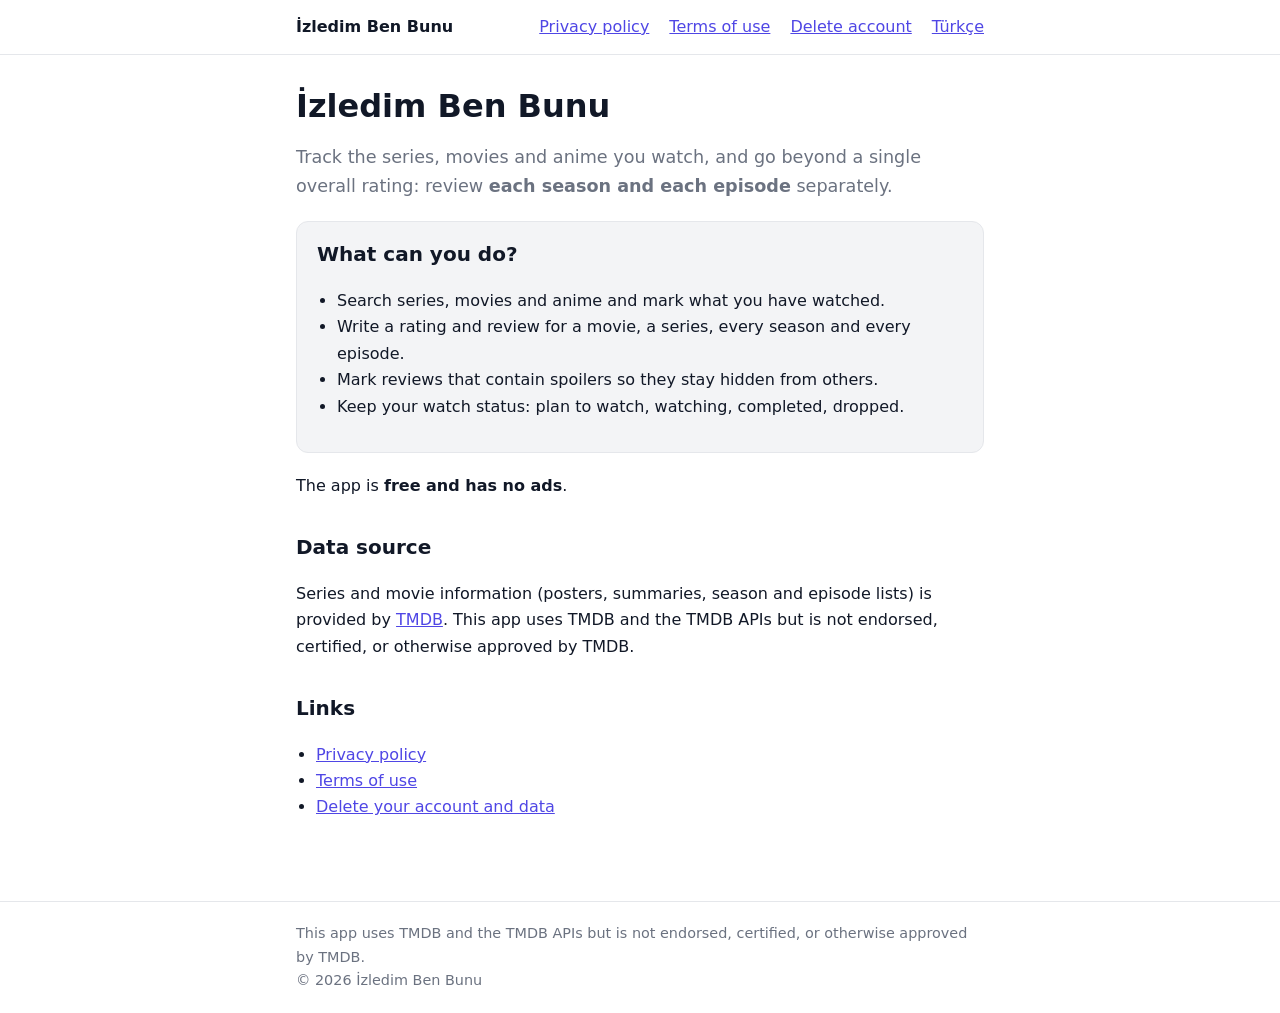
==== en/index.html @ f3e6279e "Add English pages, language links and privacy update Co-Authored-By: Claude Sonnet 5.5 <noreply@anth" ====
<!doctype html>
<html lang="en">
<head>
  <meta charset="utf-8">
  <meta name="viewport" content="width=device-width, initial-scale=1">
  <title>İzledim Ben Bunu</title>
  <meta name="description" content="Track series, movies and anime; rate and review by season and episode.">
  <link rel="alternate" hreflang="tr" href="../index.html">
  <link rel="stylesheet" href="../style.css">
</head>
<body>
<header class="site"><nav>
  <a class="brand" href="index.html">İzledim Ben Bunu</a>
  <a href="privacy.html">Privacy policy</a>
  <a href="terms.html">Terms of use</a>
  <a href="delete-account.html">Delete account</a>
  <a href="../index.html" hreflang="tr" lang="tr">Türkçe</a>
</nav></header>
<main>
<h1>İzledim Ben Bunu</h1>
<p class="lead">Track the series, movies and anime you watch, and go beyond a single overall rating: review <strong>each season and each episode</strong> separately.</p>

<div class="card">
  <h2 style="margin-top:0">What can you do?</h2>
  <ul>
    <li>Search series, movies and anime and mark what you have watched.</li>
    <li>Write a rating and review for a movie, a series, every season and every episode.</li>
    <li>Mark reviews that contain spoilers so they stay hidden from others.</li>
    <li>Keep your watch status: plan to watch, watching, completed, dropped.</li>
  </ul>
</div>

<p>The app is <strong>free and has no ads</strong>.</p>

<h2>Data source</h2>
<p>Series and movie information (posters, summaries, season and episode lists) is provided by <a href="https://www.themoviedb.org/">TMDB</a>.
This app uses TMDB and the TMDB APIs but is not endorsed, certified, or otherwise approved by TMDB.</p>

<h2>Links</h2>
<ul>
  <li><a href="privacy.html">Privacy policy</a></li>
  <li><a href="terms.html">Terms of use</a></li>
  <li><a href="delete-account.html">Delete your account and data</a></li>
</ul>
</main>
<footer><div>
  This app uses TMDB and the TMDB APIs but is not endorsed, certified, or otherwise approved by TMDB.
  <br>© 2026 İzledim Ben Bunu
</div></footer>
</body>
</html>
---- style.css ----
:root { --bg:#fff; --text:#111827; --muted:#6b7280; --primary:#4f46e5; --surface:#f3f4f6; --border:#e5e7eb; }
@media (prefers-color-scheme: dark) {
  :root { --bg:#0b0f19; --text:#f3f4f6; --muted:#9ca3af; --primary:#818cf8; --surface:#161b27; --border:#2b3345; }
}
* { box-sizing: border-box; }
body { margin:0; background:var(--bg); color:var(--text); font:16px/1.65 system-ui,-apple-system,"Segoe UI",Roboto,sans-serif; }
main { max-width: 720px; margin: 0 auto; padding: 32px 16px 64px; }
header.site { border-bottom:1px solid var(--border); }
header.site nav { max-width:720px; margin:0 auto; padding:14px 16px; display:flex; gap:20px; flex-wrap:wrap; align-items:center; }
header.site .brand { font-weight:700; color:var(--text); text-decoration:none; margin-right:auto; }
a { color: var(--primary); }
h1 { font-size: 2rem; line-height:1.2; margin: 0 0 8px; }
h2 { font-size: 1.25rem; margin-top: 2rem; }
.lead { color: var(--muted); font-size: 1.1rem; }
.card { background: var(--surface); border:1px solid var(--border); border-radius:12px; padding:16px 20px; margin: 20px 0; }
ul { padding-left: 20px; }
footer { border-top:1px solid var(--border); color: var(--muted); font-size: .9rem; }
footer div { max-width:720px; margin:0 auto; padding:20px 16px; }
table { width:100%; border-collapse: collapse; font-size:.95rem; }
th, td { text-align:left; border-bottom:1px solid var(--border); padding:8px 6px; vertical-align:top; }
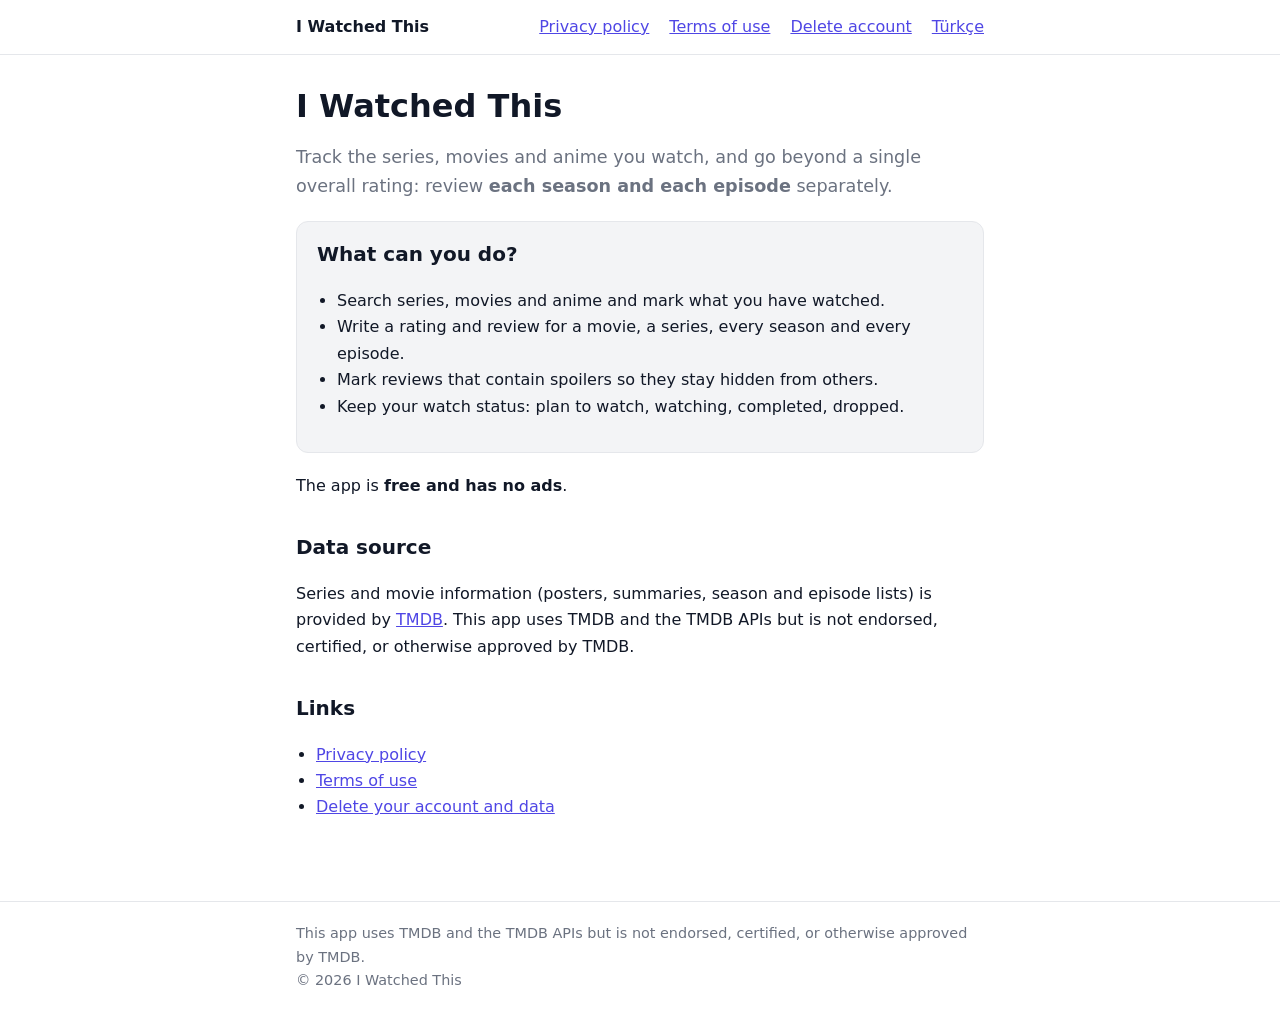
==== commit 7d731646: "English name: I Watched This Co-Authored-By: Claude Sonnet 5.5 <noreply@anthropic.com>" ====
--- a/en/index.html
+++ b/en/index.html
@@ -3,21 +3,21 @@
 <head>
   <meta charset="utf-8">
   <meta name="viewport" content="width=device-width, initial-scale=1">
-  <title>İzledim Ben Bunu</title>
+  <title>I Watched This</title>
   <meta name="description" content="Track series, movies and anime; rate and review by season and episode.">
   <link rel="alternate" hreflang="tr" href="../index.html">
   <link rel="stylesheet" href="../style.css">
 </head>
 <body>
 <header class="site"><nav>
-  <a class="brand" href="index.html">İzledim Ben Bunu</a>
+  <a class="brand" href="index.html">I Watched This</a>
   <a href="privacy.html">Privacy policy</a>
   <a href="terms.html">Terms of use</a>
   <a href="delete-account.html">Delete account</a>
   <a href="../index.html" hreflang="tr" lang="tr">Türkçe</a>
 </nav></header>
 <main>
-<h1>İzledim Ben Bunu</h1>
+<h1>I Watched This</h1>
 <p class="lead">Track the series, movies and anime you watch, and go beyond a single overall rating: review <strong>each season and each episode</strong> separately.</p>
 
 <div class="card">
@@ -45,7 +45,7 @@
 </main>
 <footer><div>
   This app uses TMDB and the TMDB APIs but is not endorsed, certified, or otherwise approved by TMDB.
-  <br>© 2026 İzledim Ben Bunu
+  <br>© 2026 I Watched This
 </div></footer>
 </body>
 </html>
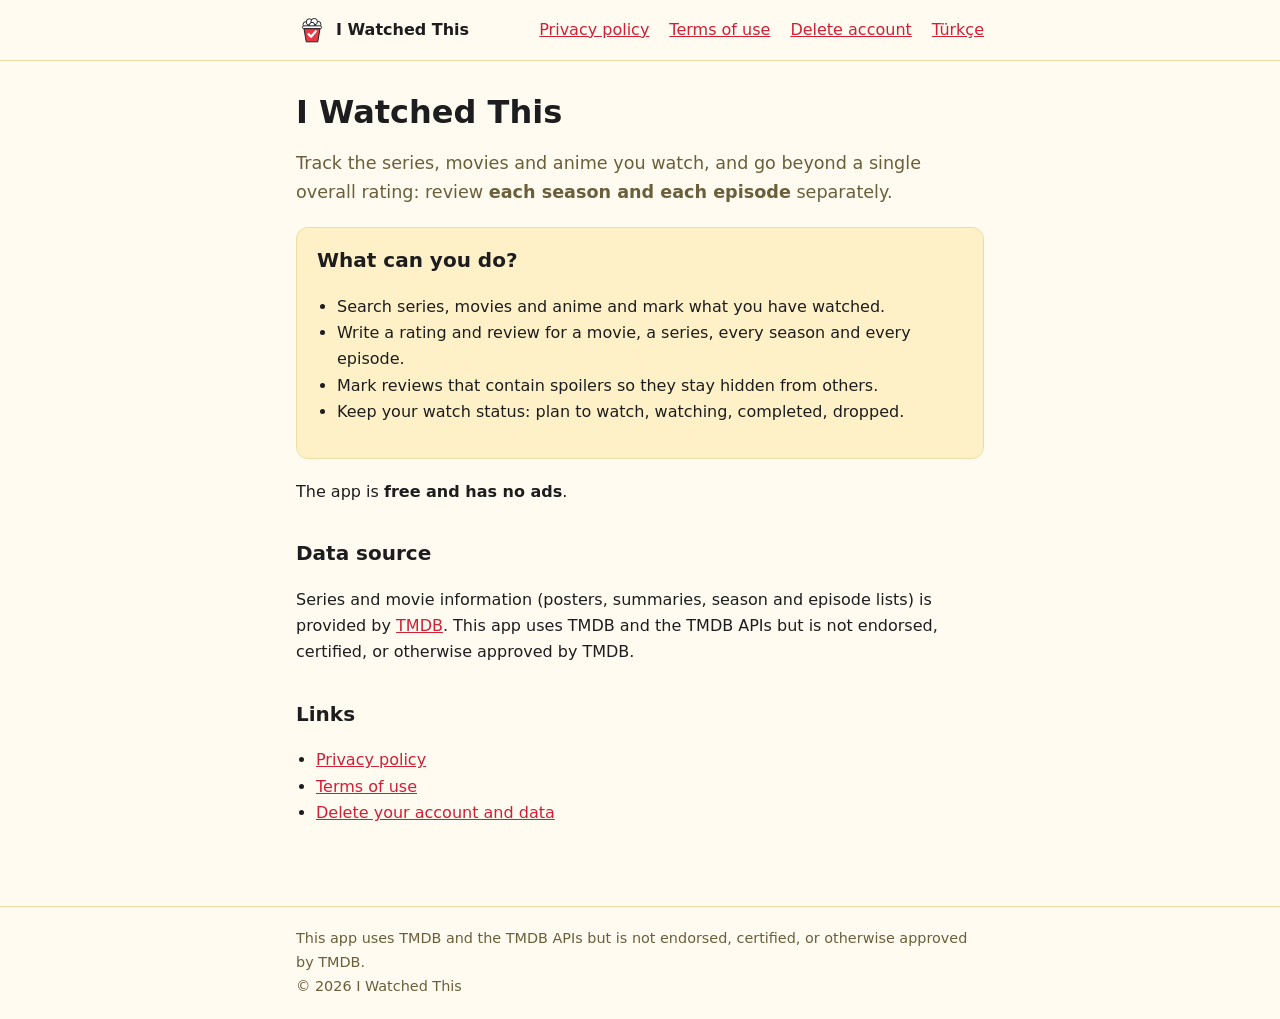
==== commit aafa5a7a: "Privacy policy: profile, photo, notification token rows Co-Authored-By: Claude Sonnet 5.5 <noreply@a" ====
--- a/en/index.html
+++ b/en/index.html
@@ -6,11 +6,12 @@
   <title>I Watched This</title>
   <meta name="description" content="Track series, movies and anime; rate and review by season and episode.">
   <link rel="alternate" hreflang="tr" href="../index.html">
+  <link rel="icon" href="../logo.svg" type="image/svg+xml">
   <link rel="stylesheet" href="../style.css">
 </head>
 <body>
 <header class="site"><nav>
-  <a class="brand" href="index.html">I Watched This</a>
+  <a class="brand" href="index.html"><img src="../logo.svg" alt="" width="32" height="32">I Watched This</a>
   <a href="privacy.html">Privacy policy</a>
   <a href="terms.html">Terms of use</a>
   <a href="delete-account.html">Delete account</a>
--- a/style.css
+++ b/style.css
@@ -1,13 +1,15 @@
-:root { --bg:#fff; --text:#111827; --muted:#6b7280; --primary:#4f46e5; --surface:#f3f4f6; --border:#e5e7eb; }
+/* Marka renkleri: açık tema sarı + kırmızı + beyaz, koyu tema kırmızı + beyaz + siyah (uygulamayla aynı). */
+:root { --bg:#FFFBF0; --text:#1D1D1F; --muted:#6B5E3A; --primary:#D11F35; --surface:#FFF1C7; --border:#F0DDA6; }
 @media (prefers-color-scheme: dark) {
-  :root { --bg:#0b0f19; --text:#f3f4f6; --muted:#9ca3af; --primary:#818cf8; --surface:#161b27; --border:#2b3345; }
+  :root { --bg:#0B0B0C; --text:#FFFFFF; --muted:#A1A1A8; --primary:#FF4D5E; --surface:#161618; --border:#2C2C30; }
 }
 * { box-sizing: border-box; }
 body { margin:0; background:var(--bg); color:var(--text); font:16px/1.65 system-ui,-apple-system,"Segoe UI",Roboto,sans-serif; }
 main { max-width: 720px; margin: 0 auto; padding: 32px 16px 64px; }
 header.site { border-bottom:1px solid var(--border); }
 header.site nav { max-width:720px; margin:0 auto; padding:14px 16px; display:flex; gap:20px; flex-wrap:wrap; align-items:center; }
-header.site .brand { font-weight:700; color:var(--text); text-decoration:none; margin-right:auto; }
+header.site .brand { font-weight:700; color:var(--text); text-decoration:none; margin-right:auto; display:inline-flex; align-items:center; gap:8px; }
+header.site .brand img { width:32px; height:32px; }
 a { color: var(--primary); }
 h1 { font-size: 2rem; line-height:1.2; margin: 0 0 8px; }
 h2 { font-size: 1.25rem; margin-top: 2rem; }
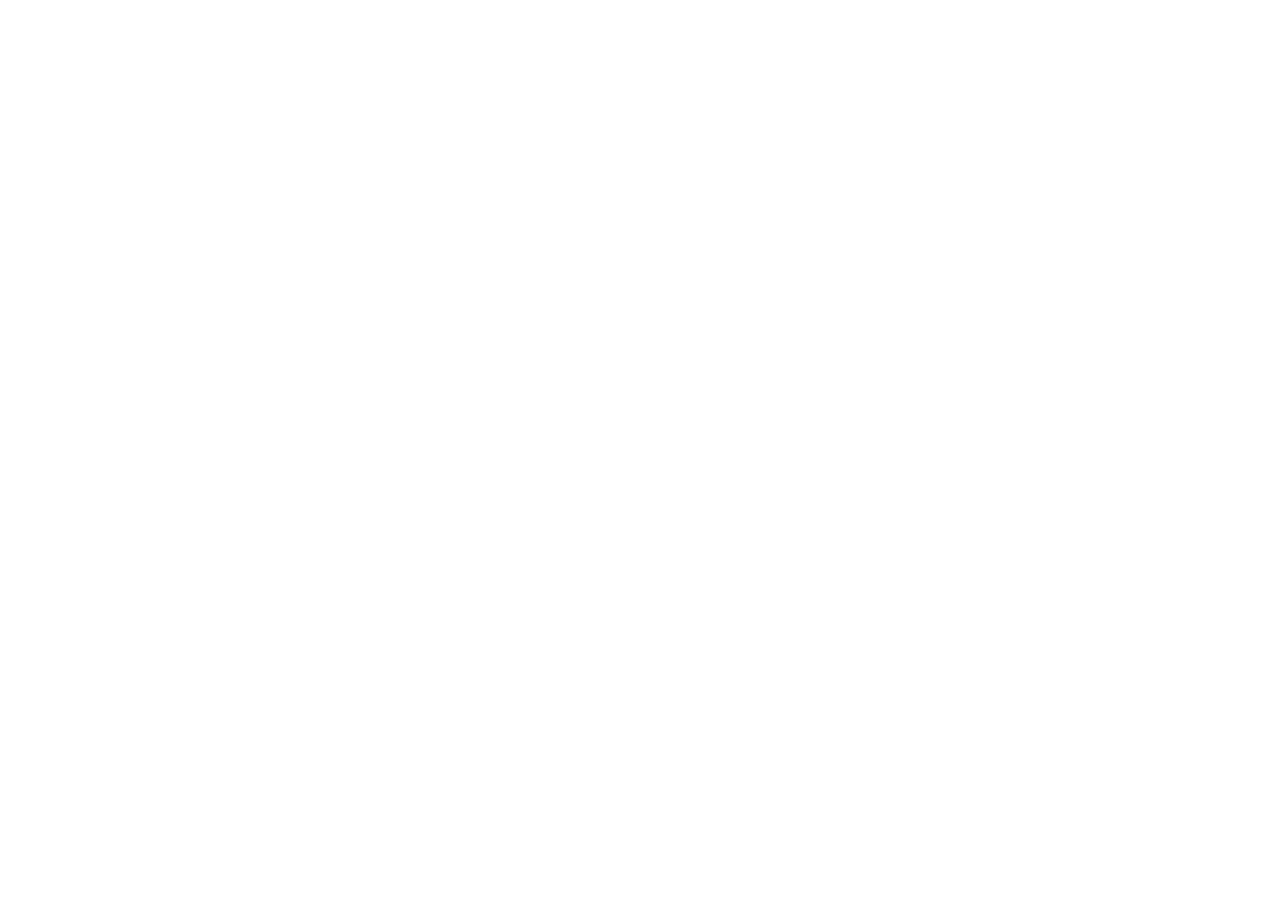
==== commit 39fef287: "Site moved to https://izledimbenbunu.app: replace pages with redirects Co-Authored-By: Claude Sonnet" ====
--- a/en/index.html
+++ b/en/index.html
@@ -1,52 +1,14 @@
 <!doctype html>
-<html lang="en">
+<html lang="tr">
 <head>
-  <meta charset="utf-8">
-  <meta name="viewport" content="width=device-width, initial-scale=1">
-  <title>I Watched This</title>
-  <meta name="description" content="Track series, movies and anime; rate and review by season and episode.">
-  <link rel="alternate" hreflang="tr" href="../index.html">
-  <link rel="icon" href="../logo.svg" type="image/svg+xml">
-  <link rel="stylesheet" href="../style.css">
+<meta charset="utf-8">
+<meta name="viewport" content="width=device-width, initial-scale=1">
+<title>İzledim Ben Bunu</title>
+<meta http-equiv="refresh" content="0; url=https://izledimbenbunu.app/en/">
+<link rel="canonical" href="https://izledimbenbunu.app/en/">
+<meta name="robots" content="noindex">
 </head>
 <body>
-<header class="site"><nav>
-  <a class="brand" href="index.html"><img src="../logo.svg" alt="" width="32" height="32">I Watched This</a>
-  <a href="privacy.html">Privacy policy</a>
-  <a href="terms.html">Terms of use</a>
-  <a href="delete-account.html">Delete account</a>
-  <a href="../index.html" hreflang="tr" lang="tr">Türkçe</a>
-</nav></header>
-<main>
-<h1>I Watched This</h1>
-<p class="lead">Track the series, movies and anime you watch, and go beyond a single overall rating: review <strong>each season and each episode</strong> separately.</p>
-
-<div class="card">
-  <h2 style="margin-top:0">What can you do?</h2>
-  <ul>
-    <li>Search series, movies and anime and mark what you have watched.</li>
-    <li>Write a rating and review for a movie, a series, every season and every episode.</li>
-    <li>Mark reviews that contain spoilers so they stay hidden from others.</li>
-    <li>Keep your watch status: plan to watch, watching, completed, dropped.</li>
-  </ul>
-</div>
-
-<p>The app is <strong>free and has no ads</strong>.</p>
-
-<h2>Data source</h2>
-<p>Series and movie information (posters, summaries, season and episode lists) is provided by <a href="https://www.themoviedb.org/">TMDB</a>.
-This app uses TMDB and the TMDB APIs but is not endorsed, certified, or otherwise approved by TMDB.</p>
-
-<h2>Links</h2>
-<ul>
-  <li><a href="privacy.html">Privacy policy</a></li>
-  <li><a href="terms.html">Terms of use</a></li>
-  <li><a href="delete-account.html">Delete your account and data</a></li>
-</ul>
-</main>
-<footer><div>
-  This app uses TMDB and the TMDB APIs but is not endorsed, certified, or otherwise approved by TMDB.
-  <br>© 2026 I Watched This
-</div></footer>
+<p>Bu sayfa taşındı / This page has moved: <a href="https://izledimbenbunu.app/en/">https://izledimbenbunu.app/en/</a></p>
 </body>
 </html>
